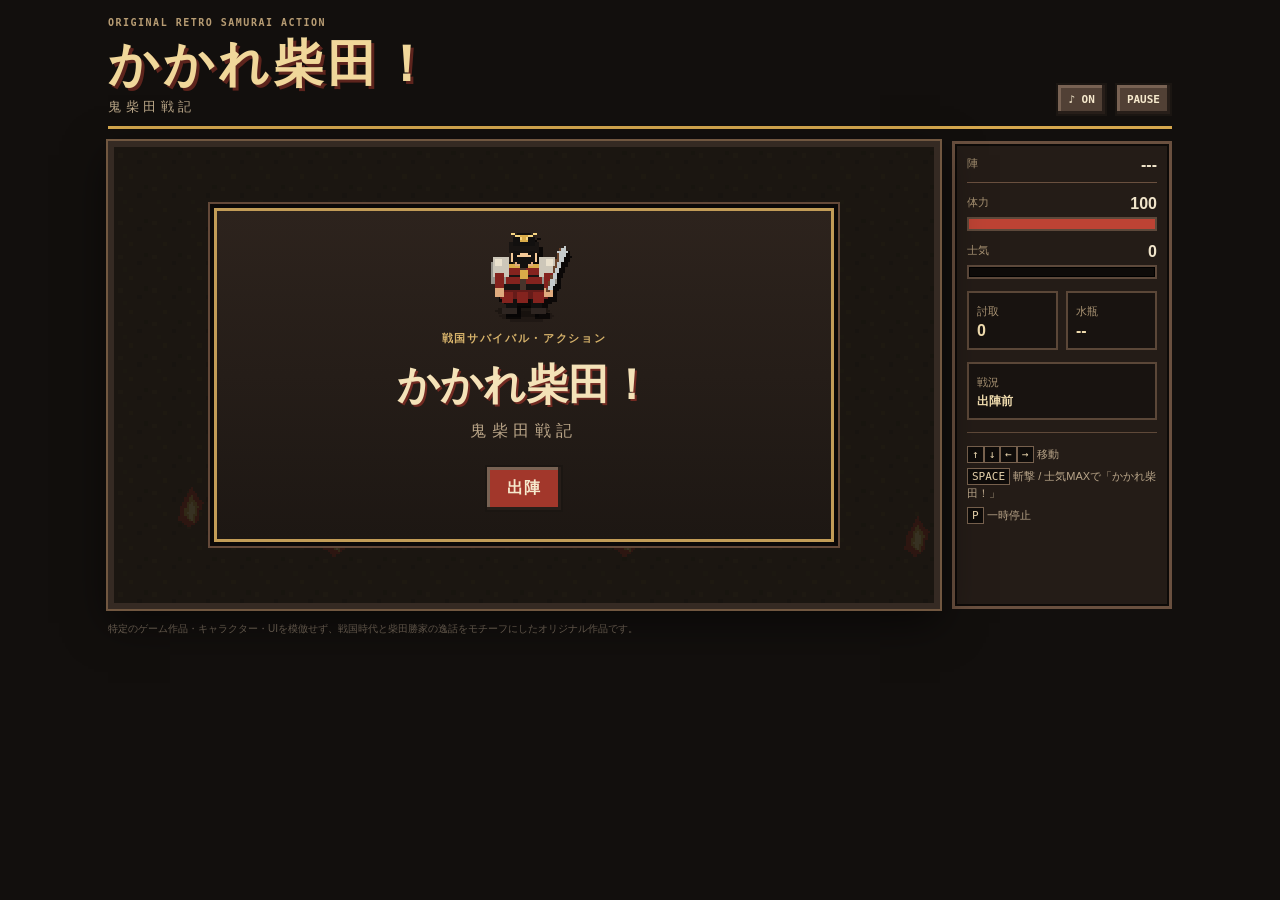
==== index.html @ 1545e052 "Add files via upload" ====
<!doctype html>
<html lang="ja">
<head>
  <meta charset="utf-8" />
  <meta name="viewport" content="width=device-width, initial-scale=1, viewport-fit=cover" />
  <title>かかれ柴田！ 鬼柴田戦記</title>
  <link rel="stylesheet" href="style.css" />
</head>
<body>
  <main class="shell">
    <header class="game-header">
      <div>
        <div class="eyebrow">ORIGINAL RETRO SAMURAI ACTION</div>
        <h1>かかれ柴田！</h1>
        <p>鬼柴田戦記</p>
      </div>
      <div class="header-actions">
        <button id="soundBtn" class="tiny-btn" type="button">♪ ON</button>
        <button id="pauseBtn" class="tiny-btn" type="button">PAUSE</button>
      </div>
    </header>

    <section class="game-frame">
      <div class="screen-wrap">
        <canvas id="game" width="384" height="216" aria-label="ゲーム画面"></canvas>

        <section id="titleScreen" class="overlay full active">
          <div class="title-panel">
            <img class="title-sprite" src="images/shibata.png" alt="柴田勝家のドット絵">
            <p class="kicker">戦国サバイバル・アクション</p>
            <h2>かかれ柴田！</h2>
            <p class="sub">鬼柴田戦記</p>
            <button id="newGameBtn" class="pixel-btn primary" type="button">出陣</button>
          </div>
        </section>

        <section id="introScreen" class="overlay full">
          <div class="story-shell">
            <div class="story-panel">
              <div class="story-label">ゲームの目的</div>
              <h2>前へ出ろ。士気を上げろ。</h2>
              <p>
                あなたは柴田勝家。敵陣へ踏み込むほど軍の士気が上がり、
                後ろへ退くほど士気は落ちる。
              </p>
              <div class="objective-grid">
                <div class="objective-card"><img src="images/shibata.png" alt=""><strong>斬る</strong><span>敵を倒して士気をためる</span></div>
                <div class="objective-card"><img src="images/ally.png" alt=""><strong>かかれ柴田！</strong><span>士気MAXなら斬撃ボタンで総突撃</span></div>
                <div class="objective-card"><img src="images/jar.png" alt=""><strong>水瓶を割る</strong><span>第二陣から出現。斬ればその陣だけ超強化</span></div>
              </div>
              <p class="warning">最後の北庄城だけは「勝つ」戦いではない。どこまで抗えるかが、あなたの最終記録になる。</p>
            </div>
            <button id="introNextBtn" class="pixel-btn primary intro-go" type="button">陣立へ</button>
          </div>
        </section>



        <section id="configScreen" class="overlay full">
          <div class="config-panel">
            <div class="story-label">陣立</div>
            <h2>操作を決めよ</h2>
            <p class="config-lead">各項目の「変更」を押したあと、割り当てたいキーを押してください。</p>
            <div class="config-grid">
              <div class="config-row"><span>移動・上</span><kbd id="bindUp">W</kbd><button class="bind-btn" data-bind="up" type="button">変更</button></div>
              <div class="config-row"><span>移動・下</span><kbd id="bindDown">S</kbd><button class="bind-btn" data-bind="down" type="button">変更</button></div>
              <div class="config-row"><span>移動・左</span><kbd id="bindLeft">A</kbd><button class="bind-btn" data-bind="left" type="button">変更</button></div>
              <div class="config-row"><span>移動・右</span><kbd id="bindRight">D</kbd><button class="bind-btn" data-bind="right" type="button">変更</button></div>
              <div class="config-row action-config"><span>斬撃 / かかれ柴田</span><kbd id="bindAction">SPACE</kbd><button class="bind-btn" data-bind="action" type="button">変更</button></div>
              <div class="config-row"><span>一時停止</span><kbd id="bindPause">P</kbd><button class="bind-btn" data-bind="pause" type="button">変更</button></div>
            </div>
            <p id="bindMessage" class="bind-message">士気MAX時は、斬撃ボタンがそのまま「かかれ柴田！」に変わる。</p>
            <div class="config-actions">
              <button id="defaultBindBtn" class="pixel-btn" type="button">初期設定に戻す</button>
              <button id="configStartBtn" class="pixel-btn primary" type="button">この陣立で出陣</button>
            </div>
          </div>
        </section>

        <section id="briefingScreen" class="overlay full">
          <div class="briefing-panel">
            <div id="briefingTag" class="story-label">第一陣</div>
            <h2 id="briefingTitle">かかれ柴田</h2>
            <p id="briefingText"></p>
            <div id="briefingObjective" class="mission-box"></div>
            <button id="briefingStartBtn" class="pixel-btn primary" type="button">戦闘開始</button>
          </div>
        </section>

        <section id="messageOverlay" class="overlay flash-message"></section>

        <section id="gameOverScreen" class="overlay full">
          <div class="briefing-panel compact">
            <div id="gameOverLabel" class="story-label">無念</div>
            <h2 id="gameOverTitle">討死</h2>
            <p id="gameOverText">ここで倒れるわけにはいかぬ。</p>
            <button id="retryBtn" class="pixel-btn primary" type="button">この陣をやり直す</button>
            <button id="titleReturnBtn" class="pixel-btn" type="button">タイトル画面に戻る</button>
          </div>
        </section>

        <section id="endingScreen" class="overlay full ending-overlay">
          <div class="ending-card">
            <div class="story-label">北庄城</div>
            <h2 id="endingRank">鬼柴田</h2>
            <p id="endingCopy"></p>
            <div class="ending-stats">
              <div><span>総討取</span><strong id="endKills">0</strong></div>
              <div><span>総突撃</span><strong id="endCharges">0</strong></div>
              <div><span>瓶割</span><strong id="endBottles">0</strong></div>
              <div><span>北庄生存</span><strong id="endSurvival">0秒</strong></div>
              <div><span>鬼柴田度</span><strong id="endScore">0</strong></div>
            </div>
            <p class="history-note">天正11年（1583）、賤ヶ岳の戦いに敗れた柴田勝家は北庄城へ退き、城と運命をともにしたと伝わる。</p>
            <button id="endingRetryBtn" class="pixel-btn primary" type="button">もう一度かかれ！</button>
          </div>
        </section>
      </div>

      <aside class="hud-panel">
        <div class="hud-row"><span>陣</span><strong id="stageName">---</strong></div>
        <div class="meter-block"><div class="meter-label"><span>体力</span><strong id="hpText">100</strong></div><div class="meter hp"><i id="hpFill"></i></div></div>
        <div class="meter-block"><div class="meter-label"><span>士気</span><strong id="moraleText">0</strong></div><div class="meter morale"><i id="moraleFill"></i></div></div>
        <div class="hud-grid">
          <div><span>討取</span><strong id="killText">0</strong></div>
          <div><span>水瓶</span><strong id="jarText">--</strong></div>
        </div>
        <div class="status-card"><span>戦況</span><strong id="statusText">出陣前</strong></div>
        <div class="legend">
          <p id="legendMove"><kbd>WASD</kbd> 移動</p>
          <p><kbd id="legendAction">SPACE</kbd> 斬撃 / 士気MAXで「かかれ柴田！」</p>
          <p><kbd id="legendPause">P</kbd> 一時停止</p>
        </div>
      </aside>
    </section>

    <section class="mobile-controls" aria-label="スマホ操作">
      <div class="dpad">
        <button data-key="up" class="pad up">▲</button>
        <button data-key="left" class="pad left">◀</button>
        <button data-key="down" class="pad down">▼</button>
        <button data-key="right" class="pad right">▶</button>
      </div>
      <div class="action-pad">
        <button id="touchAttack" class="action-btn attack">斬</button>
      </div>
    </section>

    <footer class="note">特定のゲーム作品・キャラクター・UIを模倣せず、戦国時代と柴田勝家の逸話をモチーフにしたオリジナル作品です。</footer>
  </main>
  <script src="script.js"></script>
</body>
</html>
---- style.css ----
:root{
  --ink:#17130f;--paper:#e7d7b5;--gold:#d6a84e;--red:#9e3026;--red2:#cb4d38;--cream:#f0e4ca;--panel:#2a211c;--line:#655044;
}
*{box-sizing:border-box}html,body{margin:0;min-height:100%;background:#120f0d;color:var(--cream);font-family:"Hiragino Kaku Gothic ProN","Yu Gothic",Meiryo,sans-serif}button{font:inherit}.shell{width:min(1100px,100%);margin:auto;padding:18px}.game-header{display:flex;justify-content:space-between;align-items:end;border-bottom:3px solid var(--gold);padding-bottom:10px;margin-bottom:12px}.eyebrow{font:700 10px/1 monospace;letter-spacing:.15em;color:#b79c73}.game-header h1{margin:3px 0 0;font-size:clamp(30px,5vw,50px);letter-spacing:.08em;color:#f0d79a;text-shadow:3px 3px 0 #5d241d}.game-header p{margin:0;color:#bda98a;letter-spacing:.35em;font-size:13px}.header-actions{display:flex;gap:8px}.tiny-btn,.pixel-btn,.pad,.action-btn{border:2px solid #1b1612;background:#514035;color:#f6e9cd;box-shadow:inset -3px -3px 0 #271e19,inset 3px 3px 0 #786253;cursor:pointer}.tiny-btn{padding:8px 10px;font:700 11px monospace}.game-frame{display:grid;grid-template-columns:minmax(0,1fr) 220px;gap:12px}.screen-wrap{position:relative;aspect-ratio:16/9;background:#000;border:6px solid #352a23;outline:2px solid #715740;box-shadow:0 14px 40px #0008;overflow:hidden}.screen-wrap canvas{display:block;width:100%;height:100%;image-rendering:pixelated;image-rendering:crisp-edges}.overlay{position:absolute;inset:0;display:none}.overlay.active{display:grid}.full{place-items:center;background:#15110ed9;padding:16px}.title-panel,.story-panel,.briefing-panel,.ending-card{width:min(620px,94%);text-align:center;border:3px solid #c29c57;background:linear-gradient(#2d231d,#1d1713);box-shadow:0 0 0 4px #0c0908,0 0 0 6px #644939;padding:22px;image-rendering:pixelated}.crest{width:66px;height:66px;margin:0 auto 10px;display:grid;place-items:center;border:4px double #d4ad61;border-radius:50%;font-size:34px;font-weight:900;color:#f1d690;background:#7d291f}.kicker,.story-label{color:#d7b36b;font:800 11px/1.2 monospace;letter-spacing:.15em}.title-panel h2,.story-panel h2,.briefing-panel h2,.ending-card h2{margin:8px 0;color:#f4e2b8;text-shadow:2px 2px 0 #722a22}.title-panel h2{font-size:42px}.title-panel .sub{margin:0 0 18px;letter-spacing:.35em;color:#bba689}.pixel-btn{padding:11px 20px;margin:5px;font-weight:900;letter-spacing:.08em}.pixel-btn.primary{background:#a2372b}.pixel-btn:hover,.tiny-btn:hover,.pad:hover,.action-btn:hover{filter:brightness(1.12)}.story-shell{width:min(620px,94%);height:min(92%,520px);display:flex;flex-direction:column;gap:10px;align-items:stretch}.story-panel{text-align:left;width:100%;max-height:none;min-height:0;overflow:auto;flex:1}.intro-go{flex:0 0 auto;align-self:center;min-width:230px;margin:0;padding:12px 22px;box-shadow:inset -3px -3px 0 #271e19,inset 3px 3px 0 #cf6252,0 0 0 2px #0b0807}.story-panel h2{text-align:center}.story-panel p{line-height:1.7;color:#d7c8ad}.objective-grid{display:grid;grid-template-columns:repeat(3,1fr);gap:9px;margin:15px 0}.objective-card{border:2px solid #654d3d;background:#1a1512;padding:8px;text-align:center}.objective-card img{width:42px;height:42px;image-rendering:pixelated}.objective-card strong,.objective-card span{display:block}.objective-card strong{color:#edce89;margin:4px 0}.objective-card span{font-size:11px;line-height:1.45;color:#bfae93}.warning{border-left:4px solid #b84634;background:#241916;padding:10px}.mission-box{margin:15px 0;border:2px solid #6d5543;background:#15110f;padding:12px;color:#e1c98f}.briefing-panel p{line-height:1.75;color:#cdbb9e}.briefing-panel.compact{max-width:420px}.flash-message{place-items:center;background:#180d0bbd;color:#ffe6a3;font-size:clamp(28px,7vw,66px);font-weight:1000;letter-spacing:.1em;text-shadow:4px 4px 0 #8a2d22;z-index:9}.hud-panel{border:3px solid #6a503f;background:#241c17;padding:12px;box-shadow:inset 0 0 0 2px #0d0a08}.hud-row{display:flex;justify-content:space-between;border-bottom:1px solid #6a503f;padding-bottom:8px}.hud-row span,.meter-label span,.hud-grid span,.status-card span{color:#a99373;font-size:11px}.meter-block{margin-top:12px}.meter-label{display:flex;justify-content:space-between;margin-bottom:4px}.meter{height:14px;background:#0e0b09;border:2px solid #5d493b;box-shadow:inset 0 0 0 1px #000}.meter i{display:block;height:100%;width:0;transition:width .12s}.meter.hp i{background:#bd4334}.meter.morale i{background:#d2a33e}.hud-grid{display:grid;grid-template-columns:1fr 1fr;gap:8px;margin:12px 0}.hud-grid>div,.status-card{border:2px solid #5b4738;background:#181310;padding:8px}.hud-grid strong,.status-card strong{display:block;margin-top:3px;color:#f0dcae}.status-card strong{font-size:12px;line-height:1.4}.legend{border-top:1px solid #5f4939;margin-top:12px;padding-top:8px;color:#b9a589;font-size:11px;line-height:1.55}.legend p{margin:5px 0}kbd{background:#0f0c0a;border:1px solid #77614e;padding:1px 4px;color:#e9d5ad}.mobile-controls{display:none;margin-top:12px;justify-content:space-between;align-items:end;user-select:none;touch-action:none}.dpad{position:relative;width:150px;height:120px}.pad{position:absolute;width:48px;height:42px}.pad.up{left:51px;top:0}.pad.down{left:51px;bottom:0}.pad.left{left:0;top:39px}.pad.right{right:0;top:39px}.action-pad{display:flex;gap:9px;align-items:end}.action-btn{border-radius:50%;width:58px;height:58px;font-weight:900}.action-btn.attack{width:72px;height:72px;background:#a2372b}.action-btn.special{background:#8c6e28}.action-btn.bottle{background:#3f5c78}.ending-overlay{background:radial-gradient(circle at 50% 85%,#9b3424aa,transparent 45%),#0b0908e8}.ending-card{max-width:650px}.ending-copy{line-height:1.7}.ending-stats{display:grid;grid-template-columns:repeat(5,1fr);gap:8px;margin:14px 0}.ending-stats div{background:#17120f;border:2px solid #5f4938;padding:8px}.ending-stats span,.ending-stats strong{display:block}.ending-stats span{font-size:10px;color:#a89475}.ending-stats strong{font-size:22px;color:#e8cf94;margin-top:4px}.history-note{font-size:11px;color:#ae9a7e;line-height:1.6;border-top:1px solid #5d4838;padding-top:10px}.note{margin-top:12px;color:#786b5c;font-size:10px;line-height:1.5}.screen-wrap.shake{animation:shake .18s linear 3}@keyframes shake{0%{transform:translate(0)}25%{transform:translate(-4px,2px)}50%{transform:translate(3px,-2px)}75%{transform:translate(-2px,-1px)}100%{transform:translate(0)}}
@media(max-width:820px){.shell{padding:8px}.game-header{align-items:center}.game-frame{grid-template-columns:1fr}.hud-panel{display:grid;grid-template-columns:repeat(4,1fr);gap:7px}.hud-row,.meter-block,.hud-grid,.status-card{margin:0}.legend{display:none}.hud-row{display:block;border:2px solid #5b4738;padding:7px}.hud-grid{grid-template-columns:1fr 1fr}.mobile-controls{display:flex}.objective-grid{grid-template-columns:1fr}.objective-card{display:grid;grid-template-columns:54px 1fr;text-align:left;column-gap:8px}.objective-card img{grid-row:1/3}.ending-stats{grid-template-columns:repeat(2,1fr)}}
@media(max-width:520px){.game-header h1{font-size:28px}.game-header p,.eyebrow{display:none}.header-actions{gap:4px}.tiny-btn{padding:6px}.hud-panel{grid-template-columns:1fr 1fr}.title-panel h2{font-size:30px}.story-panel,.briefing-panel,.ending-card{padding:14px}.action-btn{width:50px;height:50px}.action-btn.attack{width:62px;height:62px}.dpad{transform:scale(.9);transform-origin:left bottom}.ending-stats strong{font-size:18px}}

/* v4: 陣立 / コンフィグ */
.config-panel{width:min(620px,94%);text-align:center;border:3px solid #c29c57;background:linear-gradient(#2d231d,#1d1713);box-shadow:0 0 0 4px #0c0908,0 0 0 6px #644939;padding:20px}
.config-panel h2{margin:8px 0;color:#f4e2b8;text-shadow:2px 2px 0 #722a22;font-size:28px}
.config-lead{margin:0 0 12px;color:#cdbb9e;font-size:12px;line-height:1.6}
.config-grid{display:grid;gap:7px;margin:12px auto;max-width:520px}
.config-row{display:grid;grid-template-columns:minmax(0,1fr) 92px 72px;gap:8px;align-items:center;text-align:left;border:2px solid #5f4938;background:#17120f;padding:7px 8px}
.config-row>span{font-size:12px;color:#decaa0;font-weight:800}.config-row kbd{text-align:center;font-size:12px;padding:5px 4px;background:#0b0908;border:2px solid #75604c;color:#ffe2a3}.bind-btn{border:2px solid #241a15;background:#594235;color:#f0dfba;font-weight:900;padding:5px;cursor:pointer;box-shadow:inset -2px -2px 0 #261d18,inset 2px 2px 0 #816650}.bind-btn.waiting{background:#a2372b;color:#fff0d0}.bind-message{min-height:22px;margin:8px 0;color:#d6b66d;font-size:11px;line-height:1.5}.config-actions{display:flex;flex-wrap:wrap;justify-content:center;gap:7px}
.action-btn.attack.ready{background:#b57b20;box-shadow:inset -3px -3px 0 #4e3510,inset 3px 3px 0 #dcb14b,0 0 0 3px #d4a44855}
@media(max-width:520px){.config-panel{padding:12px}.config-row{grid-template-columns:minmax(0,1fr) 74px 60px;gap:5px;padding:6px}.config-row>span,.config-row kbd{font-size:10px}.bind-btn{font-size:10px;padding:4px}.config-panel h2{font-size:23px}}
.title-sprite{width:88px;height:88px;object-fit:contain;image-rendering:pixelated;filter:drop-shadow(4px 5px 0 #0b0807);margin:0 auto 4px;display:block}

/* v5: overlay vertical-fit hardening -------------------------------------
   Keep all primary decision buttons inside the 16:9 game frame even on
   short desktop viewports. Only the content/list area may scroll. */
.overlay.full{
  padding:10px;
  min-height:0;
}

/* Intro: explanation scrolls, CTA never leaves the frame */
.story-shell{
  width:min(620px,94%);
  height:calc(100% - 8px);
  max-height:500px;
  min-height:0;
  display:flex;
  flex-direction:column;
  gap:8px;
  overflow:hidden;
}
.story-shell .story-panel{
  flex:1 1 0;
  min-height:0;
  overflow-y:auto;
  overscroll-behavior:contain;
  scrollbar-width:thin;
}
.intro-go{
  flex:0 0 auto;
  position:relative;
  z-index:2;
  min-height:40px;
  margin:0 auto;
}

/* Config: only the binding rows scroll; footer controls remain visible */
.config-panel{
  width:min(620px,94%);
  height:calc(100% - 8px);
  max-height:500px;
  min-height:0;
  padding:14px 18px 12px;
  display:flex;
  flex-direction:column;
  overflow:hidden;
}
.config-panel h2{
  flex:0 0 auto;
  margin:5px 0;
  font-size:25px;
}
.config-panel>.story-label,
.config-lead,
.bind-message,
.config-actions{
  flex:0 0 auto;
}
.config-lead{
  margin:0 0 6px;
  line-height:1.45;
}
.config-grid{
  flex:1 1 0;
  min-height:0;
  overflow-y:auto;
  overscroll-behavior:contain;
  scrollbar-width:thin;
  gap:5px;
  margin:6px auto;
  width:100%;
}
.config-row{
  min-height:46px;
  padding:5px 8px;
}
.bind-message{
  min-height:18px;
  margin:4px 0 5px;
  line-height:1.35;
}
.config-actions{
  padding-top:2px;
  background:linear-gradient(180deg,rgba(29,23,19,0),#1d1713 18%);
}
.config-actions .pixel-btn{
  margin:2px;
  padding:9px 14px;
}

/* The other modal cards should never become unreachable either. */
.briefing-panel,
.ending-card,
.title-panel{
  max-height:calc(100% - 12px);
  overflow-y:auto;
  overscroll-behavior:contain;
}

/* Short-height desktop tuning (the exact failure mode in the screenshots). */
@media (max-height:720px) and (min-width:821px){
  .overlay.full{padding:7px}
  .story-shell,.config-panel{height:calc(100% - 4px);max-height:none}
  .story-panel{padding:14px 18px}
  .story-panel h2{font-size:24px;margin:5px 0}
  .story-panel p{margin:7px 0;line-height:1.5}
  .objective-grid{margin:8px 0;gap:6px}
  .objective-card{padding:5px}
  .objective-card img{width:34px;height:34px}
  .objective-card strong{margin:2px 0}
  .objective-card span{font-size:10px;line-height:1.3}
  .warning{padding:7px}
  .intro-go{padding:9px 18px;min-height:36px}

  .config-panel{padding:10px 14px 9px}
  .config-panel h2{font-size:22px;margin:3px 0}
  .config-lead{font-size:10px;margin-bottom:4px}
  .config-grid{margin:4px auto;gap:4px}
  .config-row{min-height:39px;padding:4px 7px}
  .config-row>span{font-size:11px}
  .config-row kbd{font-size:11px;padding:3px}
  .bind-btn{padding:4px}
  .bind-message{font-size:10px;min-height:14px;margin:2px 0 3px}
  .config-actions .pixel-btn{padding:7px 11px;font-size:12px}
}

@media(max-width:520px){
  .story-shell,.config-panel{height:calc(100% - 4px);max-height:none}
  .story-shell .story-panel{padding:12px}
  .config-panel{padding:9px}
  .config-row{min-height:40px}
  .config-actions{gap:3px}
  .config-actions .pixel-btn{padding:7px 9px;font-size:11px}
}
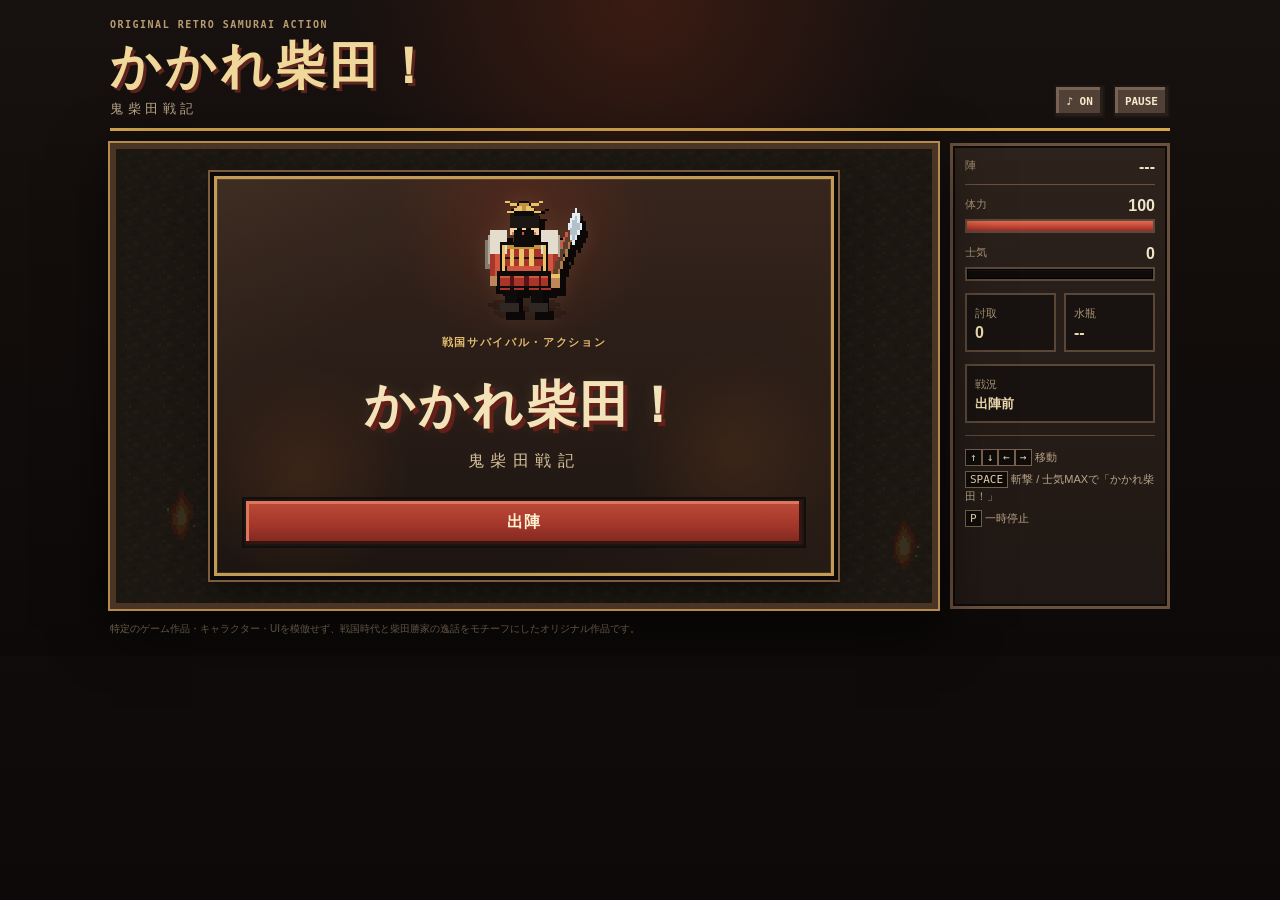
==== commit 55e9537e: "Add files via upload" ====
--- a/index.html
+++ b/index.html
@@ -62,10 +62,10 @@
             <h2>操作を決めよ</h2>
             <p class="config-lead">各項目の「変更」を押したあと、割り当てたいキーを押してください。</p>
             <div class="config-grid">
-              <div class="config-row"><span>移動・上</span><kbd id="bindUp">W</kbd><button class="bind-btn" data-bind="up" type="button">変更</button></div>
-              <div class="config-row"><span>移動・下</span><kbd id="bindDown">S</kbd><button class="bind-btn" data-bind="down" type="button">変更</button></div>
-              <div class="config-row"><span>移動・左</span><kbd id="bindLeft">A</kbd><button class="bind-btn" data-bind="left" type="button">変更</button></div>
-              <div class="config-row"><span>移動・右</span><kbd id="bindRight">D</kbd><button class="bind-btn" data-bind="right" type="button">変更</button></div>
+              <div class="config-row"><span>移動・上</span><kbd id="bindUp">↑</kbd><button class="bind-btn" data-bind="up" type="button">変更</button></div>
+              <div class="config-row"><span>移動・下</span><kbd id="bindDown">↓</kbd><button class="bind-btn" data-bind="down" type="button">変更</button></div>
+              <div class="config-row"><span>移動・左</span><kbd id="bindLeft">←</kbd><button class="bind-btn" data-bind="left" type="button">変更</button></div>
+              <div class="config-row"><span>移動・右</span><kbd id="bindRight">→</kbd><button class="bind-btn" data-bind="right" type="button">変更</button></div>
               <div class="config-row action-config"><span>斬撃 / かかれ柴田</span><kbd id="bindAction">SPACE</kbd><button class="bind-btn" data-bind="action" type="button">変更</button></div>
               <div class="config-row"><span>一時停止</span><kbd id="bindPause">P</kbd><button class="bind-btn" data-bind="pause" type="button">変更</button></div>
             </div>
@@ -89,11 +89,16 @@
 
         <section id="messageOverlay" class="overlay flash-message"></section>
 
+        
+
         <section id="gameOverScreen" class="overlay full">
-          <div class="briefing-panel compact">
+          <div class="briefing-panel compact gameover-panel">
             <div id="gameOverLabel" class="story-label">無念</div>
             <h2 id="gameOverTitle">討死</h2>
-            <p id="gameOverText">ここで倒れるわけにはいかぬ。</p>
+            <div class="gameover-body">
+              <img class="gameover-sprite" src="images/shibata_down.png" alt="倒れた柴田勝家">
+              <p id="gameOverText">ここで倒れるわけにはいかぬ。</p>
+            </div>
             <button id="retryBtn" class="pixel-btn primary" type="button">この陣をやり直す</button>
             <button id="titleReturnBtn" class="pixel-btn" type="button">タイトル画面に戻る</button>
           </div>
@@ -102,8 +107,13 @@
         <section id="endingScreen" class="overlay full ending-overlay">
           <div class="ending-card">
             <div class="story-label">北庄城</div>
-            <h2 id="endingRank">鬼柴田</h2>
-            <p id="endingCopy"></p>
+            <div class="ending-head">
+              <img class="ending-portrait" src="images/portrait.png" alt="柴田勝家">
+              <div class="ending-head-copy">
+                <h2 id="endingRank">鬼柴田</h2>
+                <p id="endingCopy"></p>
+              </div>
+            </div>
             <div class="ending-stats">
               <div><span>総討取</span><strong id="endKills">0</strong></div>
               <div><span>総突撃</span><strong id="endCharges">0</strong></div>
--- a/style.css
+++ b/style.css
@@ -148,3 +148,307 @@
   .config-actions{gap:3px}
   .config-actions .pixel-btn{padding:7px 9px;font-size:11px}
 }
+
+/* v10: visual upgrade toward a 16-bit / SNES feel */
+html,body{
+  background:
+    radial-gradient(circle at 50% 0%, rgba(87,36,22,.55), rgba(18,15,13,0) 32%),
+    linear-gradient(180deg, #17110f 0%, #0c0908 100%);
+}
+.shell{padding:20px}
+.screen-wrap{
+  border:6px solid #4a3424;
+  outline:2px solid #b48a4f;
+  box-shadow:0 18px 54px #000a, inset 0 0 0 2px #0c0908, inset 0 0 80px #0007;
+  background:#080706;
+}
+.title-panel,.story-panel,.briefing-panel,.ending-card,.config-panel{
+  position:relative;
+  overflow:hidden;
+  background:
+    radial-gradient(circle at 50% 0%, rgba(154,73,41,.22), rgba(0,0,0,0) 40%),
+    linear-gradient(180deg, #38271f 0%, #251a15 54%, #19120f 100%);
+  box-shadow:0 0 0 4px #0c0908, 0 0 0 6px #7d5b3d, 0 14px 30px #0008, inset 0 0 0 1px #dbbc7a22;
+}
+.title-panel::before,.briefing-panel::before,.ending-card::before,.config-panel::before{
+  content:"";
+  position:absolute;
+  inset:0;
+  pointer-events:none;
+  background:
+    linear-gradient(135deg, rgba(255,235,170,.04), rgba(255,255,255,0) 28%),
+    linear-gradient(315deg, rgba(219,138,83,.05), rgba(255,255,255,0) 30%);
+}
+.title-panel>*,.briefing-panel>*,.ending-card>*,.config-panel>*{position:relative;z-index:1}
+.title-panel{
+  min-height:360px;
+  display:flex;
+  flex-direction:column;
+  justify-content:center;
+  gap:4px;
+  background:
+    radial-gradient(circle at 50% 10%, rgba(155,54,31,.28), rgba(0,0,0,0) 28%),
+    radial-gradient(circle at 14% 75%, rgba(224,121,49,.12), rgba(0,0,0,0) 18%),
+    radial-gradient(circle at 84% 70%, rgba(224,121,49,.1), rgba(0,0,0,0) 18%),
+    linear-gradient(180deg, #36251d 0%, #1d1511 100%);
+}
+.title-panel h2{
+  font-size:50px;
+  letter-spacing:.06em;
+  text-shadow:4px 4px 0 #631f18, 0 0 16px rgba(255,222,164,.12);
+}
+.title-panel .sub{font-size:16px;letter-spacing:.4em;color:#d7c39b}
+.kicker,.story-label{color:#e0be70;text-shadow:1px 1px 0 #30160f}
+.title-sprite{
+  width:116px;
+  height:116px;
+  filter:drop-shadow(6px 8px 0 #0b0807) drop-shadow(0 0 10px rgba(255,214,144,.09));
+}
+.pixel-btn.primary{
+  background:linear-gradient(180deg,#bd4b37 0%, #a4372b 55%, #7c271f 100%);
+  color:#fff0cf;
+  box-shadow:inset -3px -3px 0 #35150f, inset 3px 3px 0 #de755d, 0 0 0 2px #130d0b;
+}
+.pixel-btn{
+  background:linear-gradient(180deg,#6f5848,#4a3a31);
+}
+.objective-card{
+  background:linear-gradient(180deg,#221915,#17110f);
+  box-shadow:inset 0 0 0 1px #d3aa5b1e;
+}
+.objective-card img{width:46px;height:46px}
+.hud-panel{
+  background:linear-gradient(180deg,#2d221c 0%, #201814 100%);
+  box-shadow:inset 0 0 0 2px #0d0a08, inset 0 0 0 1px #cfab6633;
+}
+.meter{
+  box-shadow:inset 0 0 0 1px #000, inset 0 2px 0 rgba(255,255,255,.05);
+}
+.meter.hp i{
+  background:linear-gradient(180deg,#e46b4f,#bf4334 60%, #8f2f27 100%);
+}
+.meter.morale i{
+  background:linear-gradient(180deg,#f0c85e,#d1a33d 60%, #a87b23 100%);
+}
+.status-card strong{font-size:13px}
+.flash-message{
+  text-shadow:5px 5px 0 #7e241d, 0 0 12px rgba(255,214,131,.2);
+}
+.note{color:#8f7a61}
+@media(max-width:520px){
+  .title-panel{min-height:320px}
+  .title-panel h2{font-size:36px}
+  .title-sprite{width:96px;height:96px}
+}
+
+/* v11: richer presentation layer */
+.hud-hero{
+  display:grid;
+  grid-template-columns:70px 1fr;
+  gap:10px;
+  align-items:center;
+  border-bottom:1px solid #6a503f;
+  padding-bottom:10px;
+}
+.hud-face{
+  width:68px;
+  height:68px;
+  object-fit:cover;
+  image-rendering:pixelated;
+  border:2px solid #8e683a;
+  background:#140f0d;
+  box-shadow:0 0 0 2px #0b0807, inset 0 0 12px #000;
+}
+.hud-stage{display:block;border-bottom:none;padding-bottom:0}
+.hud-stage span{display:block;margin-bottom:3px}
+.hud-stage strong{display:block;font-size:18px;line-height:1.2;color:#f0dfb5;text-shadow:2px 2px 0 #5d241d}
+.gameover-panel{
+  background:
+    radial-gradient(circle at 50% 80%, rgba(182,41,34,.28), rgba(0,0,0,0) 38%),
+    linear-gradient(180deg,#2d1716 0%, #1a1111 100%);
+}
+.gameover-body{
+  display:flex;
+  align-items:center;
+  gap:14px;
+  justify-content:center;
+  margin:10px 0 14px;
+}
+.gameover-sprite{
+  width:76px;
+  height:76px;
+  image-rendering:pixelated;
+  filter:drop-shadow(4px 5px 0 #0b0807);
+  flex:0 0 auto;
+}
+.gameover-panel h2{
+  font-size:44px;
+  letter-spacing:.08em;
+  color:#fff0ea;
+  text-shadow:4px 4px 0 #8c261e;
+}
+.gameover-panel #gameOverText{
+  max-width:260px;
+  line-height:1.8;
+  text-align:left;
+}
+.ending-head{
+  display:grid;
+  grid-template-columns:112px 1fr;
+  gap:14px;
+  align-items:center;
+  margin-bottom:8px;
+}
+.ending-portrait{
+  width:108px;
+  height:108px;
+  object-fit:cover;
+  image-rendering:pixelated;
+  border:2px solid #8e683a;
+  background:#140f0d;
+  box-shadow:0 0 0 2px #0b0807, inset 0 0 12px #000;
+}
+.ending-head-copy p{margin:6px 0 0;line-height:1.7;text-align:left}
+.ending-head-copy h2{text-align:left;font-size:40px;margin:6px 0}
+.ending-stats{margin-top:8px}
+@media(max-width:820px){
+  .hud-hero{grid-template-columns:56px 1fr}
+  .hud-face{width:54px;height:54px}
+}
+@media(max-width:520px){
+        .gameover-body{flex-direction:column}
+  .gameover-panel #gameOverText{text-align:center}
+  .ending-head{grid-template-columns:1fr}
+  .ending-portrait{margin:0 auto}
+  .ending-head-copy h2,.ending-head-copy p{text-align:center}
+}
+
+/* v11: mobile progression-button fix + extra 16-bit presentation */
+.gameover-panel{
+  background:
+    radial-gradient(circle at 50% 80%, rgba(182,41,34,.28), rgba(0,0,0,0) 38%),
+    linear-gradient(180deg,#2d1716 0%, #1a1111 100%);
+}
+.gameover-body{
+  display:flex;
+  align-items:center;
+  gap:14px;
+  justify-content:center;
+  margin:10px 0 14px;
+}
+.gameover-sprite{
+  width:76px;
+  height:76px;
+  image-rendering:pixelated;
+  filter:drop-shadow(4px 5px 0 #0b0807);
+  flex:0 0 auto;
+}
+.gameover-panel h2{
+  font-size:44px;
+  letter-spacing:.08em;
+  color:#fff0ea;
+  text-shadow:4px 4px 0 #8c261e;
+}
+.gameover-panel #gameOverText{
+  max-width:260px;
+  line-height:1.8;
+  text-align:left;
+}
+.ending-head{
+  display:grid;
+  grid-template-columns:112px 1fr;
+  gap:14px;
+  align-items:center;
+  margin-bottom:8px;
+}
+.ending-portrait{
+  width:108px;
+  height:108px;
+  object-fit:cover;
+  image-rendering:pixelated;
+  border:2px solid #8e683a;
+  background:#140f0d;
+  box-shadow:0 0 0 2px #0b0807, inset 0 0 12px #000;
+}
+.ending-head-copy p{margin:6px 0 0;line-height:1.7;text-align:left}
+.ending-head-copy h2{text-align:left;font-size:40px;margin:6px 0}
+
+/* smartphone: make every progression CTA reachable without hunting for scroll */
+@media(max-width:520px){
+  .shell{padding:10px 10px 14px}
+  .screen-wrap{overflow:hidden}
+  .overlay.full{padding:6px}
+
+  .title-panel{
+    width:min(96%, 360px);
+    height:calc(100% - 4px);
+    max-height:none;
+    min-height:0;
+    padding:12px 10px 14px;
+    justify-content:flex-start;
+    gap:6px;
+    overflow-y:auto;
+    -webkit-overflow-scrolling:touch;
+  }
+  .title-panel .kicker{font-size:10px}
+  .title-sprite{width:72px;height:72px;margin-bottom:2px}
+  .title-panel h2{font-size:24px;margin:2px 0}
+  .title-panel .sub{font-size:12px;letter-spacing:.24em;margin:0 0 6px}
+  .title-panel .pixel-btn{
+    position:sticky;
+    bottom:0;
+    width:150px;
+    margin:8px auto 0;
+    padding:10px 16px;
+    z-index:2;
+  }
+
+  .story-shell{
+    width:min(96%, 360px);
+    height:calc(100% - 2px);
+    max-height:none;
+    gap:6px;
+  }
+  .story-shell .story-panel{
+    padding:12px;
+    -webkit-overflow-scrolling:touch;
+  }
+  .intro-go{
+    width:170px;
+    position:sticky;
+    bottom:0;
+  }
+
+  .config-panel{
+    width:min(96%, 360px);
+    height:calc(100% - 2px);
+    max-height:none;
+    padding:10px 8px 8px;
+    -webkit-overflow-scrolling:touch;
+  }
+  .config-grid{-webkit-overflow-scrolling:touch}
+  .config-actions{
+    position:relative;
+    z-index:2;
+    padding-top:4px;
+  }
+
+  .briefing-panel{
+    width:min(96%, 360px);
+    max-height:calc(100% - 4px);
+    padding:14px 12px;
+    overflow-y:auto;
+    -webkit-overflow-scrolling:touch;
+  }
+  .briefing-panel .pixel-btn{
+    position:sticky;
+    bottom:0;
+    margin-top:10px;
+  }
+
+        .gameover-body{flex-direction:column}
+  .gameover-panel #gameOverText{text-align:center}
+  .ending-head{grid-template-columns:1fr}
+  .ending-portrait{margin:0 auto}
+  .ending-head-copy h2,.ending-head-copy p{text-align:center}
+}
